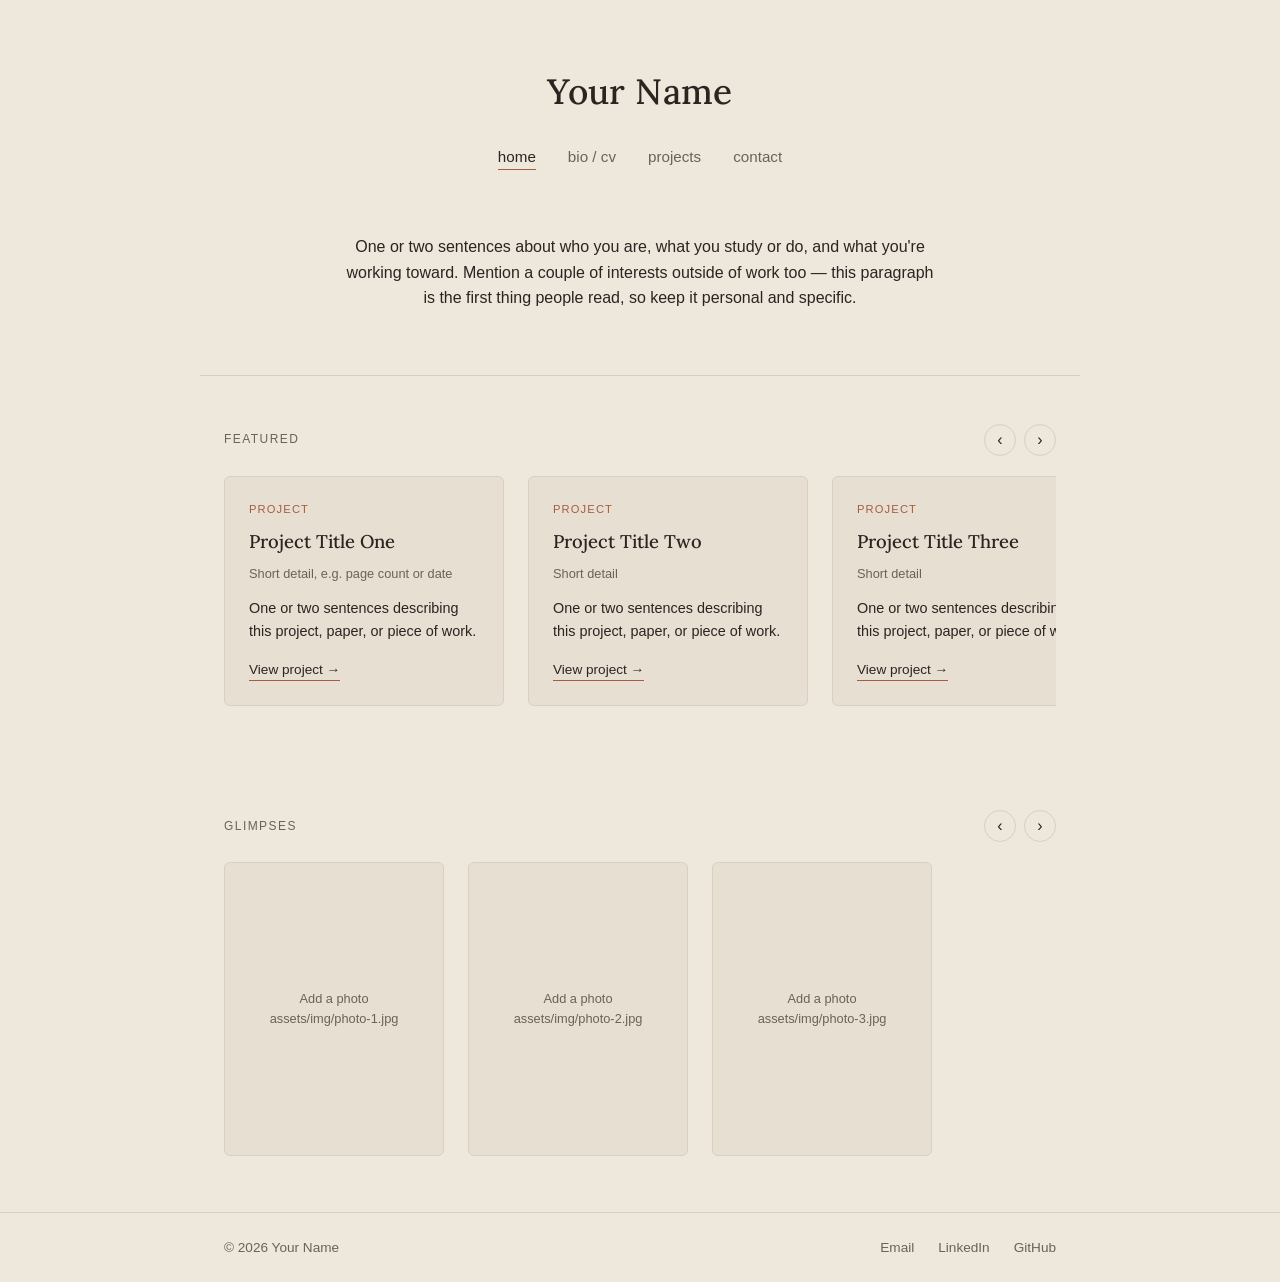
==== index.html @ d2fc9f6b "Initial scaffold for personal website Static HTML/CSS/JS site styled after filipzaleski.com: home, b" ====
<!doctype html>
<html lang="en">
<head>
  <meta charset="UTF-8" />
  <meta name="viewport" content="width=device-width, initial-scale=1.0" />
  <title>Your Name</title>
  <meta name="description" content="Personal website of Your Name." />
  <link rel="preconnect" href="https://fonts.googleapis.com" />
  <link rel="preconnect" href="https://fonts.gstatic.com" crossorigin />
  <link href="https://fonts.googleapis.com/css2?family=Lora:wght@400;500;600&display=swap" rel="stylesheet" />
  <link rel="stylesheet" href="assets/css/style.css" />
</head>
<body>
  <header class="site-header">
    <h1>Your Name</h1>
    <nav class="site-nav">
      <ul>
        <li><a href="index.html" aria-current="page">home</a></li>
        <li><a href="about.html">bio / cv</a></li>
        <li><a href="projects.html">projects</a></li>
        <li><a href="contact.html">contact</a></li>
      </ul>
    </nav>
  </header>

  <main>
    <section class="intro">
      <p>
        <!-- PLACEHOLDER: replace with your own one-paragraph bio. -->
        One or two sentences about who you are, what you study or do,
        and what you're working toward. Mention a couple of interests
        outside of work too &mdash; this paragraph is the first thing
        people read, so keep it personal and specific.
      </p>
    </section>

    <hr class="divider" />

    <section class="section">
      <div class="wrap">
        <div class="section-label">
          <span>Featured</span>
          <div class="carousel-controls">
            <button type="button" data-carousel-prev aria-label="Previous">&#8249;</button>
            <button type="button" data-carousel-next aria-label="Next">&#8250;</button>
          </div>
        </div>

        <div class="carousel" data-carousel data-carousel-track>
          <article class="card">
            <span class="card-tag">Project</span>
            <h3>Project Title One</h3>
            <span class="meta">Short detail, e.g. page count or date</span>
            <p>One or two sentences describing this project, paper, or piece of work.</p>
            <a class="card-link" href="projects.html">View project &rarr;</a>
          </article>

          <article class="card">
            <span class="card-tag">Project</span>
            <h3>Project Title Two</h3>
            <span class="meta">Short detail</span>
            <p>One or two sentences describing this project, paper, or piece of work.</p>
            <a class="card-link" href="projects.html">View project &rarr;</a>
          </article>

          <article class="card">
            <span class="card-tag">Project</span>
            <h3>Project Title Three</h3>
            <span class="meta">Short detail</span>
            <p>One or two sentences describing this project, paper, or piece of work.</p>
            <a class="card-link" href="projects.html">View project &rarr;</a>
          </article>
        </div>
      </div>
    </section>

    <section class="section">
      <div class="wrap">
        <div class="section-label">
          <span>Glimpses</span>
          <div class="carousel-controls">
            <button type="button" data-carousel-prev aria-label="Previous">&#8249;</button>
            <button type="button" data-carousel-next aria-label="Next">&#8250;</button>
          </div>
        </div>

        <div class="gallery" data-carousel data-carousel-track>
          <div class="gallery-item placeholder">Add a photo<br />assets/img/photo-1.jpg</div>
          <div class="gallery-item placeholder">Add a photo<br />assets/img/photo-2.jpg</div>
          <div class="gallery-item placeholder">Add a photo<br />assets/img/photo-3.jpg</div>
        </div>
      </div>
    </section>
  </main>

  <footer class="site-footer">
    <div class="wrap">
      <span>&copy; <span id="year"></span> Your Name</span>
      <nav>
        <a href="mailto:you@example.com">Email</a>
        <a href="https://www.linkedin.com/in/your-handle" target="_blank" rel="noopener">LinkedIn</a>
        <a href="https://github.com/wenrong-09" target="_blank" rel="noopener">GitHub</a>
      </nav>
    </div>
  </footer>

  <script>document.getElementById("year").textContent = new Date().getFullYear();</script>
  <script src="assets/js/main.js"></script>
</body>
</html>
---- assets/css/style.css ----
/* ==========================================================================
   Design tokens
   ========================================================================== */
:root {
  --color-bg: #ede7dc;
  --color-bg-card: #e6dfd2;
  --color-text: #2b2420;
  --color-text-muted: #6b6258;
  --color-accent: #a85c3f;
  --color-border: #d8cfc0;

  --font-serif: "Lora", Georgia, "Times New Roman", serif;
  --font-sans: -apple-system, BlinkMacSystemFont, "Segoe UI", Helvetica, Arial, sans-serif;

  --max-width: 880px;
  --gap: 1.5rem;
}

* {
  box-sizing: border-box;
}

html {
  scroll-behavior: smooth;
}

body {
  margin: 0;
  background: var(--color-bg);
  color: var(--color-text);
  font-family: var(--font-sans);
  font-size: 16px;
  line-height: 1.6;
  -webkit-font-smoothing: antialiased;
}

img {
  max-width: 100%;
  display: block;
}

a {
  color: inherit;
}

.wrap {
  max-width: var(--max-width);
  margin: 0 auto;
  padding: 0 1.5rem;
}

/* ==========================================================================
   Header / nav
   ========================================================================== */
.site-header {
  padding: 4rem 0 2rem;
  text-align: center;
}

.site-header h1 {
  font-family: var(--font-serif);
  font-weight: 500;
  font-size: 2.2rem;
  margin: 0 0 1.5rem;
  letter-spacing: 0.01em;
}

.site-nav ul {
  list-style: none;
  display: flex;
  justify-content: center;
  gap: 2rem;
  margin: 0;
  padding: 0;
  flex-wrap: wrap;
}

.site-nav a {
  text-decoration: none;
  font-size: 0.95rem;
  color: var(--color-text-muted);
  padding-bottom: 0.25rem;
  border-bottom: 1px solid transparent;
  transition: color 0.15s ease, border-color 0.15s ease;
}

.site-nav a:hover,
.site-nav a[aria-current="page"] {
  color: var(--color-text);
  border-bottom-color: var(--color-accent);
}

/* ==========================================================================
   Intro
   ========================================================================== */
.intro {
  max-width: 640px;
  margin: 0 auto;
  padding: 1rem 1.5rem 3rem;
  text-align: center;
  color: var(--color-text);
}

.divider {
  border: none;
  border-top: 1px solid var(--color-border);
  max-width: var(--max-width);
  margin: 0 auto;
}

/* ==========================================================================
   Section headings
   ========================================================================== */
.section {
  padding: 3rem 0;
}

.section-label {
  font-size: 0.75rem;
  letter-spacing: 0.12em;
  text-transform: uppercase;
  color: var(--color-text-muted);
  margin: 0 0 1.25rem;
  display: flex;
  align-items: center;
  justify-content: space-between;
}

.carousel-controls {
  display: flex;
  gap: 0.5rem;
}

.carousel-controls button {
  width: 2rem;
  height: 2rem;
  border-radius: 50%;
  border: 1px solid var(--color-border);
  background: transparent;
  color: var(--color-text);
  cursor: pointer;
  font-size: 1rem;
  line-height: 1;
  transition: background 0.15s ease;
}

.carousel-controls button:hover {
  background: var(--color-bg-card);
}

/* ==========================================================================
   Card carousel (Featured)
   ========================================================================== */
.carousel {
  display: flex;
  gap: var(--gap);
  overflow-x: auto;
  scroll-snap-type: x mandatory;
  padding-bottom: 0.5rem;
  scrollbar-width: none;
}

.carousel::-webkit-scrollbar {
  display: none;
}

.card {
  flex: 0 0 280px;
  scroll-snap-align: start;
  background: var(--color-bg-card);
  border: 1px solid var(--color-border);
  border-radius: 6px;
  padding: 1.5rem;
  display: flex;
  flex-direction: column;
  gap: 0.5rem;
}

.card-tag {
  font-size: 0.7rem;
  letter-spacing: 0.1em;
  text-transform: uppercase;
  color: var(--color-accent);
}

.card h3 {
  font-family: var(--font-serif);
  font-weight: 500;
  font-size: 1.15rem;
  margin: 0;
}

.card .meta {
  font-size: 0.8rem;
  color: var(--color-text-muted);
}

.card p {
  font-size: 0.9rem;
  color: var(--color-text);
  margin: 0.25rem 0 0.5rem;
  flex-grow: 1;
}

.card .card-link {
  font-size: 0.85rem;
  text-decoration: none;
  border-bottom: 1px solid var(--color-accent);
  align-self: flex-start;
  color: var(--color-text);
}

/* ==========================================================================
   Gallery carousel (Glimpses)
   ========================================================================== */
.gallery {
  display: flex;
  gap: var(--gap);
  overflow-x: auto;
  scroll-snap-type: x mandatory;
  padding-bottom: 0.5rem;
  scrollbar-width: none;
}

.gallery::-webkit-scrollbar {
  display: none;
}

.gallery-item {
  flex: 0 0 220px;
  scroll-snap-align: start;
  aspect-ratio: 3 / 4;
  border-radius: 6px;
  overflow: hidden;
  background: var(--color-bg-card);
  border: 1px solid var(--color-border);
}

.gallery-item img {
  width: 100%;
  height: 100%;
  object-fit: cover;
}

.gallery-item.placeholder {
  display: flex;
  align-items: center;
  justify-content: center;
  color: var(--color-text-muted);
  font-size: 0.8rem;
  text-align: center;
  padding: 1rem;
}

/* ==========================================================================
   Generic content pages (about / projects / contact)
   ========================================================================== */
.page-content {
  max-width: 640px;
  margin: 0 auto;
  padding: 1rem 1.5rem 4rem;
}

.page-content h2 {
  font-family: var(--font-serif);
  font-weight: 500;
  font-size: 1.6rem;
  margin-top: 2.5rem;
}

.page-content h2:first-child {
  margin-top: 0;
}

.page-content p {
  margin: 0.75rem 0;
}

.placeholder-note {
  background: var(--color-bg-card);
  border: 1px dashed var(--color-border);
  border-radius: 6px;
  padding: 0.75rem 1rem;
  font-size: 0.85rem;
  color: var(--color-text-muted);
  margin: 1.5rem 0;
}

.project-grid {
  display: grid;
  grid-template-columns: repeat(auto-fill, minmax(240px, 1fr));
  gap: var(--gap);
  margin-top: 1.5rem;
}

.contact-list {
  list-style: none;
  padding: 0;
  margin: 1.5rem 0;
  display: flex;
  flex-direction: column;
  gap: 0.75rem;
}

.contact-list a {
  text-decoration: none;
  border-bottom: 1px solid var(--color-accent);
}

/* ==========================================================================
   Footer
   ========================================================================== */
.site-footer {
  border-top: 1px solid var(--color-border);
  padding: 1.5rem 0;
}

.site-footer .wrap {
  display: flex;
  justify-content: space-between;
  align-items: center;
  flex-wrap: wrap;
  gap: 1rem;
  font-size: 0.85rem;
  color: var(--color-text-muted);
}

.site-footer nav {
  display: flex;
  gap: 1.5rem;
}

.site-footer a {
  text-decoration: none;
  color: var(--color-text-muted);
}

.site-footer a:hover {
  color: var(--color-text);
}

/* ==========================================================================
   Responsive
   ========================================================================== */
@media (max-width: 600px) {
  .site-header {
    padding: 3rem 0 1.5rem;
  }

  .site-header h1 {
    font-size: 1.8rem;
  }

  .site-nav ul {
    gap: 1.25rem;
  }
}
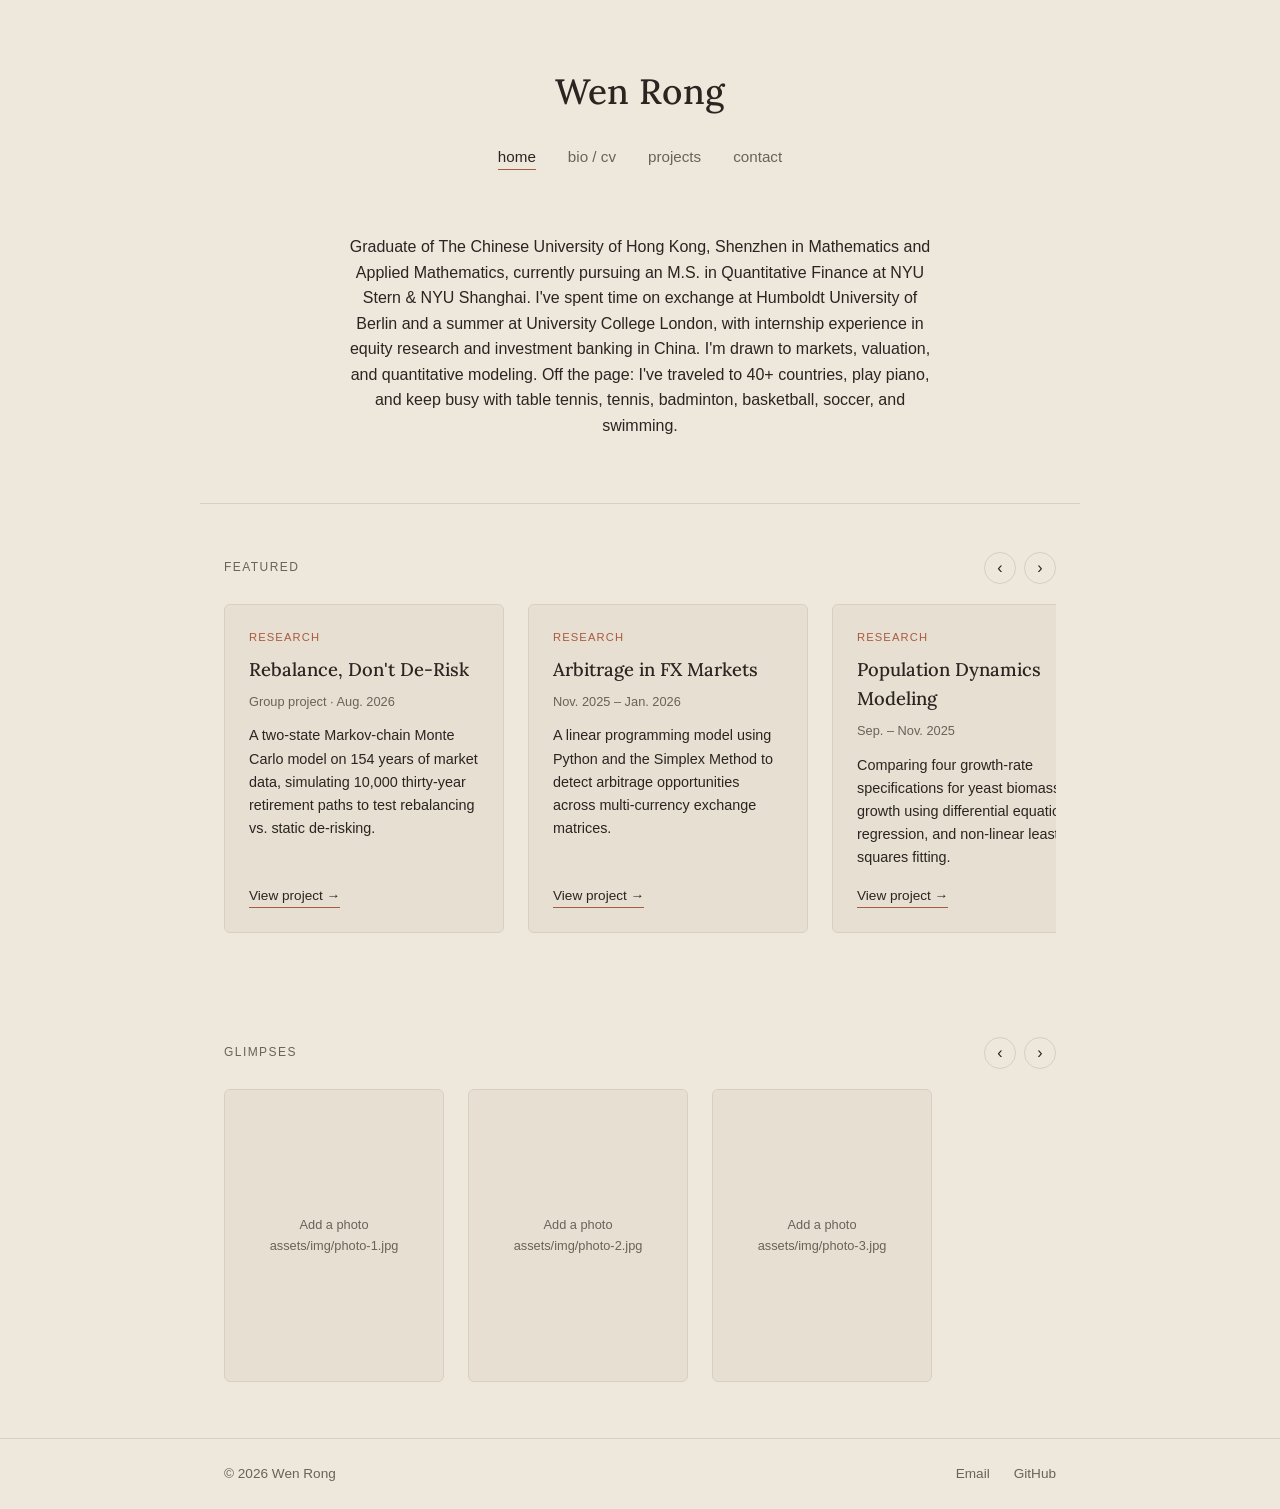
==== commit d6cd1a74: "Fill in real bio, education, experience, and project content Replaces placeholders with content from" ====
--- a/index.html
+++ b/index.html
@@ -3,8 +3,8 @@
 <head>
   <meta charset="UTF-8" />
   <meta name="viewport" content="width=device-width, initial-scale=1.0" />
-  <title>Your Name</title>
-  <meta name="description" content="Personal website of Your Name." />
+  <title>Wen Rong</title>
+  <meta name="description" content="Personal website of Wen Rong." />
   <link rel="preconnect" href="https://fonts.googleapis.com" />
   <link rel="preconnect" href="https://fonts.gstatic.com" crossorigin />
   <link href="https://fonts.googleapis.com/css2?family=Lora:wght@400;500;600&display=swap" rel="stylesheet" />
@@ -12,7 +12,7 @@
 </head>
 <body>
   <header class="site-header">
-    <h1>Your Name</h1>
+    <h1>Wen Rong</h1>
     <nav class="site-nav">
       <ul>
         <li><a href="index.html" aria-current="page">home</a></li>
@@ -26,11 +26,16 @@
   <main>
     <section class="intro">
       <p>
-        <!-- PLACEHOLDER: replace with your own one-paragraph bio. -->
-        One or two sentences about who you are, what you study or do,
-        and what you're working toward. Mention a couple of interests
-        outside of work too &mdash; this paragraph is the first thing
-        people read, so keep it personal and specific.
+        Graduate of The Chinese University of Hong Kong, Shenzhen in
+        Mathematics and Applied Mathematics, currently pursuing an M.S.
+        in Quantitative Finance at NYU Stern &amp; NYU Shanghai. I've spent
+        time on exchange at Humboldt University of Berlin and a summer
+        at University College London, with internship experience in
+        equity research and investment banking in China. I'm drawn to
+        markets, valuation, and quantitative modeling. Off the page:
+        I've traveled to 40+ countries, play piano, and keep busy with
+        table tennis, tennis, badminton, basketball, soccer, and
+        swimming.
       </p>
     </section>
 
@@ -48,26 +53,26 @@
 
         <div class="carousel" data-carousel data-carousel-track>
           <article class="card">
-            <span class="card-tag">Project</span>
-            <h3>Project Title One</h3>
-            <span class="meta">Short detail, e.g. page count or date</span>
-            <p>One or two sentences describing this project, paper, or piece of work.</p>
+            <span class="card-tag">Research</span>
+            <h3>Rebalance, Don't De-Risk</h3>
+            <span class="meta">Group project &middot; Aug. 2026</span>
+            <p>A two-state Markov-chain Monte Carlo model on 154 years of market data, simulating 10,000 thirty-year retirement paths to test rebalancing vs. static de-risking.</p>
             <a class="card-link" href="projects.html">View project &rarr;</a>
           </article>
 
           <article class="card">
-            <span class="card-tag">Project</span>
-            <h3>Project Title Two</h3>
-            <span class="meta">Short detail</span>
-            <p>One or two sentences describing this project, paper, or piece of work.</p>
+            <span class="card-tag">Research</span>
+            <h3>Arbitrage in FX Markets</h3>
+            <span class="meta">Nov. 2025 &ndash; Jan. 2026</span>
+            <p>A linear programming model using Python and the Simplex Method to detect arbitrage opportunities across multi-currency exchange matrices.</p>
             <a class="card-link" href="projects.html">View project &rarr;</a>
           </article>
 
           <article class="card">
-            <span class="card-tag">Project</span>
-            <h3>Project Title Three</h3>
-            <span class="meta">Short detail</span>
-            <p>One or two sentences describing this project, paper, or piece of work.</p>
+            <span class="card-tag">Research</span>
+            <h3>Population Dynamics Modeling</h3>
+            <span class="meta">Sep. &ndash; Nov. 2025</span>
+            <p>Comparing four growth-rate specifications for yeast biomass growth using differential equations, regression, and non-linear least squares fitting.</p>
             <a class="card-link" href="projects.html">View project &rarr;</a>
           </article>
         </div>
@@ -95,10 +100,9 @@
 
   <footer class="site-footer">
     <div class="wrap">
-      <span>&copy; <span id="year"></span> Your Name</span>
+      <span>&copy; <span id="year"></span> Wen Rong</span>
       <nav>
-        <a href="mailto:you@example.com">Email</a>
-        <a href="https://www.linkedin.com/in/your-handle" target="_blank" rel="noopener">LinkedIn</a>
+        <a href="mailto:wr2247@stern.nyu.edu">Email</a>
         <a href="https://github.com/wenrong-09" target="_blank" rel="noopener">GitHub</a>
       </nav>
     </div>
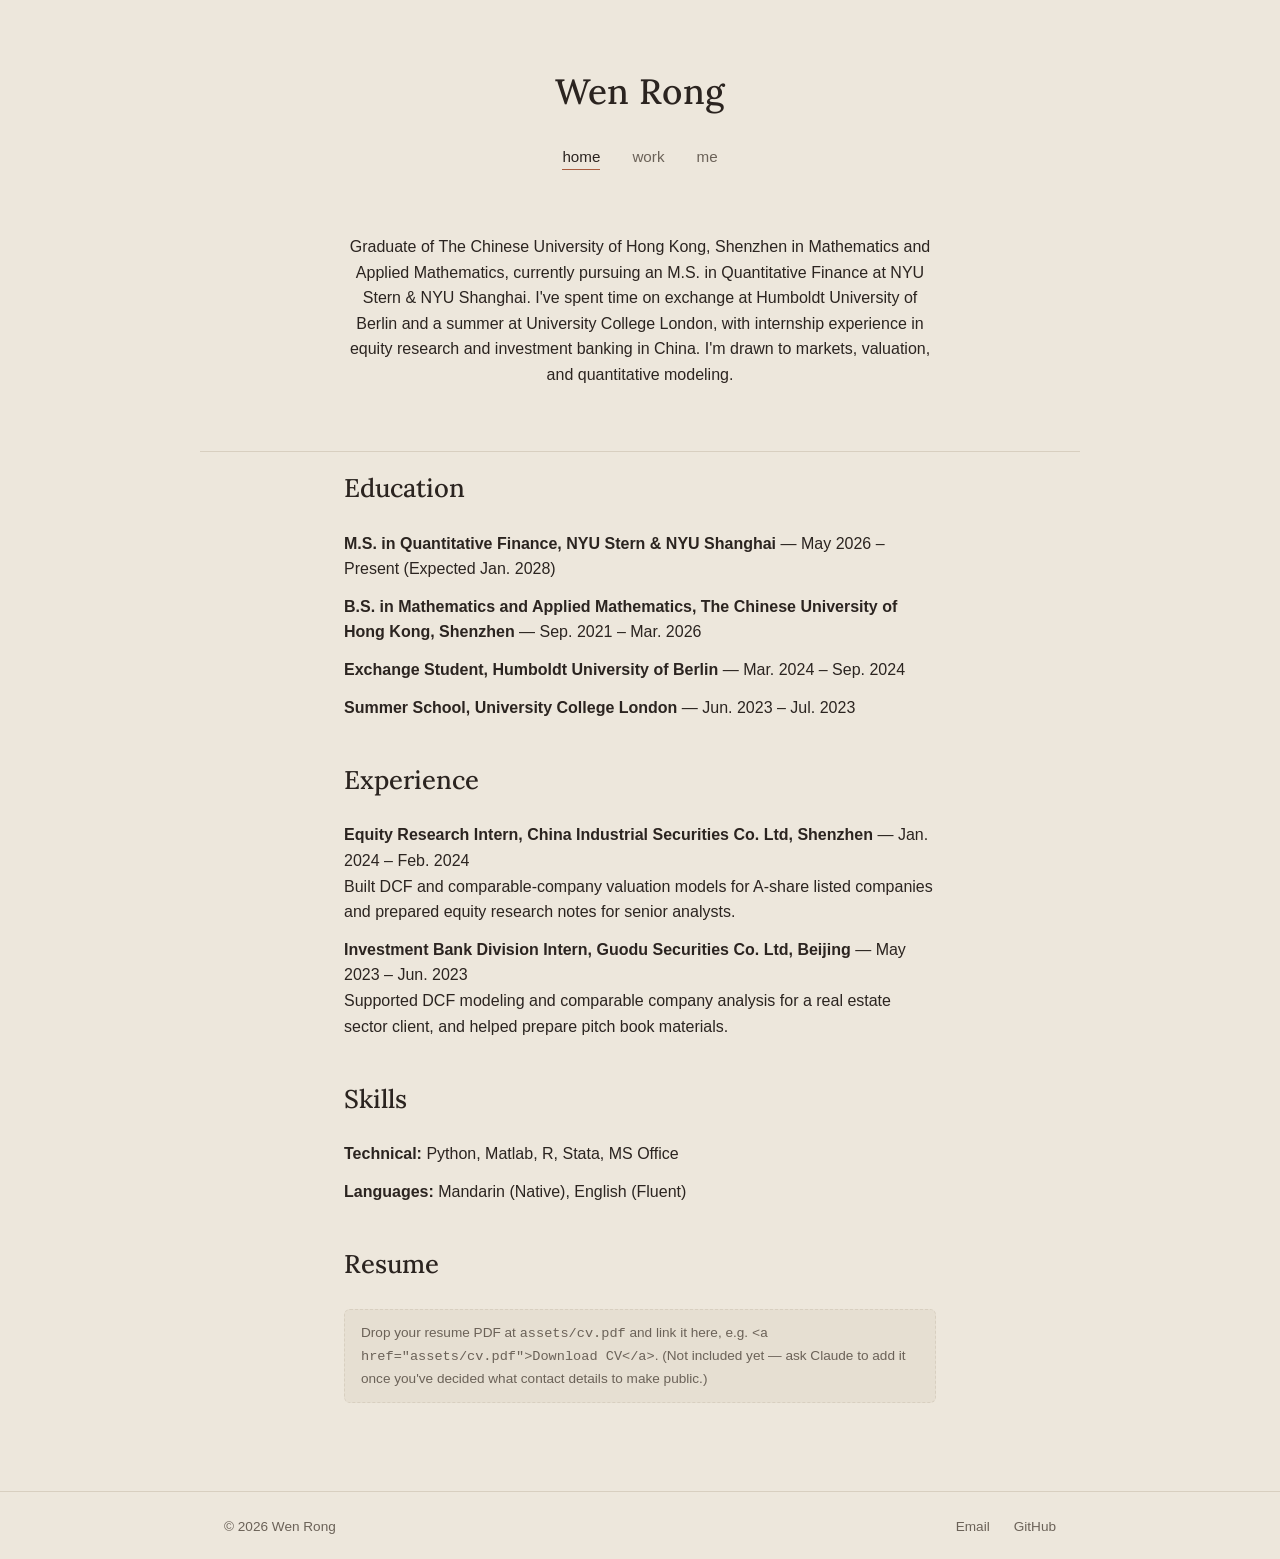
==== commit 5fa0db2f: "Restructure nav to 3 pages: home/bio, work, me Merges bio/cv content into the home page, renames pro" ====
--- a/index.html
+++ b/index.html
@@ -16,9 +16,8 @@
     <nav class="site-nav">
       <ul>
         <li><a href="index.html" aria-current="page">home</a></li>
-        <li><a href="about.html">bio / cv</a></li>
-        <li><a href="projects.html">projects</a></li>
-        <li><a href="contact.html">contact</a></li>
+        <li><a href="work.html">work</a></li>
+        <li><a href="me.html">me</a></li>
       </ul>
     </nav>
   </header>
@@ -32,68 +31,33 @@
         time on exchange at Humboldt University of Berlin and a summer
         at University College London, with internship experience in
         equity research and investment banking in China. I'm drawn to
-        markets, valuation, and quantitative modeling. Off the page:
-        I've traveled to 40+ countries, play piano, and keep busy with
-        table tennis, tennis, badminton, basketball, soccer, and
-        swimming.
+        markets, valuation, and quantitative modeling.
       </p>
     </section>
 
     <hr class="divider" />
 
-    <section class="section">
-      <div class="wrap">
-        <div class="section-label">
-          <span>Featured</span>
-          <div class="carousel-controls">
-            <button type="button" data-carousel-prev aria-label="Previous">&#8249;</button>
-            <button type="button" data-carousel-next aria-label="Next">&#8250;</button>
-          </div>
-        </div>
+    <section class="page-content">
+      <h2>Education</h2>
+      <p><strong>M.S. in Quantitative Finance, NYU Stern &amp; NYU Shanghai</strong> &mdash; May 2026 &ndash; Present (Expected Jan. 2028)</p>
+      <p><strong>B.S. in Mathematics and Applied Mathematics, The Chinese University of Hong Kong, Shenzhen</strong> &mdash; Sep. 2021 &ndash; Mar. 2026</p>
+      <p><strong>Exchange Student, Humboldt University of Berlin</strong> &mdash; Mar. 2024 &ndash; Sep. 2024</p>
+      <p><strong>Summer School, University College London</strong> &mdash; Jun. 2023 &ndash; Jul. 2023</p>
 
-        <div class="carousel" data-carousel data-carousel-track>
-          <article class="card">
-            <span class="card-tag">Research</span>
-            <h3>Rebalance, Don't De-Risk</h3>
-            <span class="meta">Group project &middot; Aug. 2026</span>
-            <p>A two-state Markov-chain Monte Carlo model on 154 years of market data, simulating 10,000 thirty-year retirement paths to test rebalancing vs. static de-risking.</p>
-            <a class="card-link" href="projects.html">View project &rarr;</a>
-          </article>
+      <h2>Experience</h2>
+      <p><strong>Equity Research Intern, China Industrial Securities Co. Ltd, Shenzhen</strong> &mdash; Jan. 2024 &ndash; Feb. 2024<br />Built DCF and comparable-company valuation models for A-share listed companies and prepared equity research notes for senior analysts.</p>
+      <p><strong>Investment Bank Division Intern, Guodu Securities Co. Ltd, Beijing</strong> &mdash; May 2023 &ndash; Jun. 2023<br />Supported DCF modeling and comparable company analysis for a real estate sector client, and helped prepare pitch book materials.</p>
 
-          <article class="card">
-            <span class="card-tag">Research</span>
-            <h3>Arbitrage in FX Markets</h3>
-            <span class="meta">Nov. 2025 &ndash; Jan. 2026</span>
-            <p>A linear programming model using Python and the Simplex Method to detect arbitrage opportunities across multi-currency exchange matrices.</p>
-            <a class="card-link" href="projects.html">View project &rarr;</a>
-          </article>
+      <h2>Skills</h2>
+      <p><strong>Technical:</strong> Python, Matlab, R, Stata, MS Office</p>
+      <p><strong>Languages:</strong> Mandarin (Native), English (Fluent)</p>
 
-          <article class="card">
-            <span class="card-tag">Research</span>
-            <h3>Population Dynamics Modeling</h3>
-            <span class="meta">Sep. &ndash; Nov. 2025</span>
-            <p>Comparing four growth-rate specifications for yeast biomass growth using differential equations, regression, and non-linear least squares fitting.</p>
-            <a class="card-link" href="projects.html">View project &rarr;</a>
-          </article>
-        </div>
-      </div>
-    </section>
-
-    <section class="section">
-      <div class="wrap">
-        <div class="section-label">
-          <span>Glimpses</span>
-          <div class="carousel-controls">
-            <button type="button" data-carousel-prev aria-label="Previous">&#8249;</button>
-            <button type="button" data-carousel-next aria-label="Next">&#8250;</button>
-          </div>
-        </div>
-
-        <div class="gallery" data-carousel data-carousel-track>
-          <div class="gallery-item placeholder">Add a photo<br />assets/img/photo-1.jpg</div>
-          <div class="gallery-item placeholder">Add a photo<br />assets/img/photo-2.jpg</div>
-          <div class="gallery-item placeholder">Add a photo<br />assets/img/photo-3.jpg</div>
-        </div>
+      <h2>Resume</h2>
+      <div class="placeholder-note">
+        Drop your resume PDF at <code>assets/cv.pdf</code> and link it
+        here, e.g. <code>&lt;a href="assets/cv.pdf"&gt;Download
+        CV&lt;/a&gt;</code>. (Not included yet &mdash; ask Claude to add
+        it once you've decided what contact details to make public.)
       </div>
     </section>
   </main>
--- a/assets/css/style.css
+++ b/assets/css/style.css
@@ -253,6 +253,62 @@
 }
 
 /* ==========================================================================
+   Video grid (Me page)
+   ========================================================================== */
+.video-grid {
+  display: grid;
+  grid-template-columns: repeat(auto-fill, minmax(220px, 1fr));
+  gap: var(--gap);
+  margin-top: 1.5rem;
+}
+
+.video-item {
+  aspect-ratio: 16 / 9;
+  border-radius: 6px;
+  overflow: hidden;
+  background: var(--color-bg-card);
+  border: 1px dashed var(--color-border);
+}
+
+.video-item video,
+.video-item iframe {
+  width: 100%;
+  height: 100%;
+  border: none;
+  object-fit: cover;
+}
+
+.video-item.placeholder {
+  display: flex;
+  align-items: center;
+  justify-content: center;
+  color: var(--color-text-muted);
+  font-size: 0.8rem;
+  text-align: center;
+  padding: 1rem;
+}
+
+/* ==========================================================================
+   Tag list (sports, places)
+   ========================================================================== */
+.tag-list {
+  list-style: none;
+  display: flex;
+  flex-wrap: wrap;
+  gap: 0.6rem;
+  padding: 0;
+  margin: 1rem 0 0;
+}
+
+.tag-list li {
+  background: var(--color-bg-card);
+  border: 1px solid var(--color-border);
+  border-radius: 999px;
+  padding: 0.35rem 0.9rem;
+  font-size: 0.85rem;
+}
+
+/* ==========================================================================
    Generic content pages (about / projects / contact)
    ========================================================================== */
 .page-content {
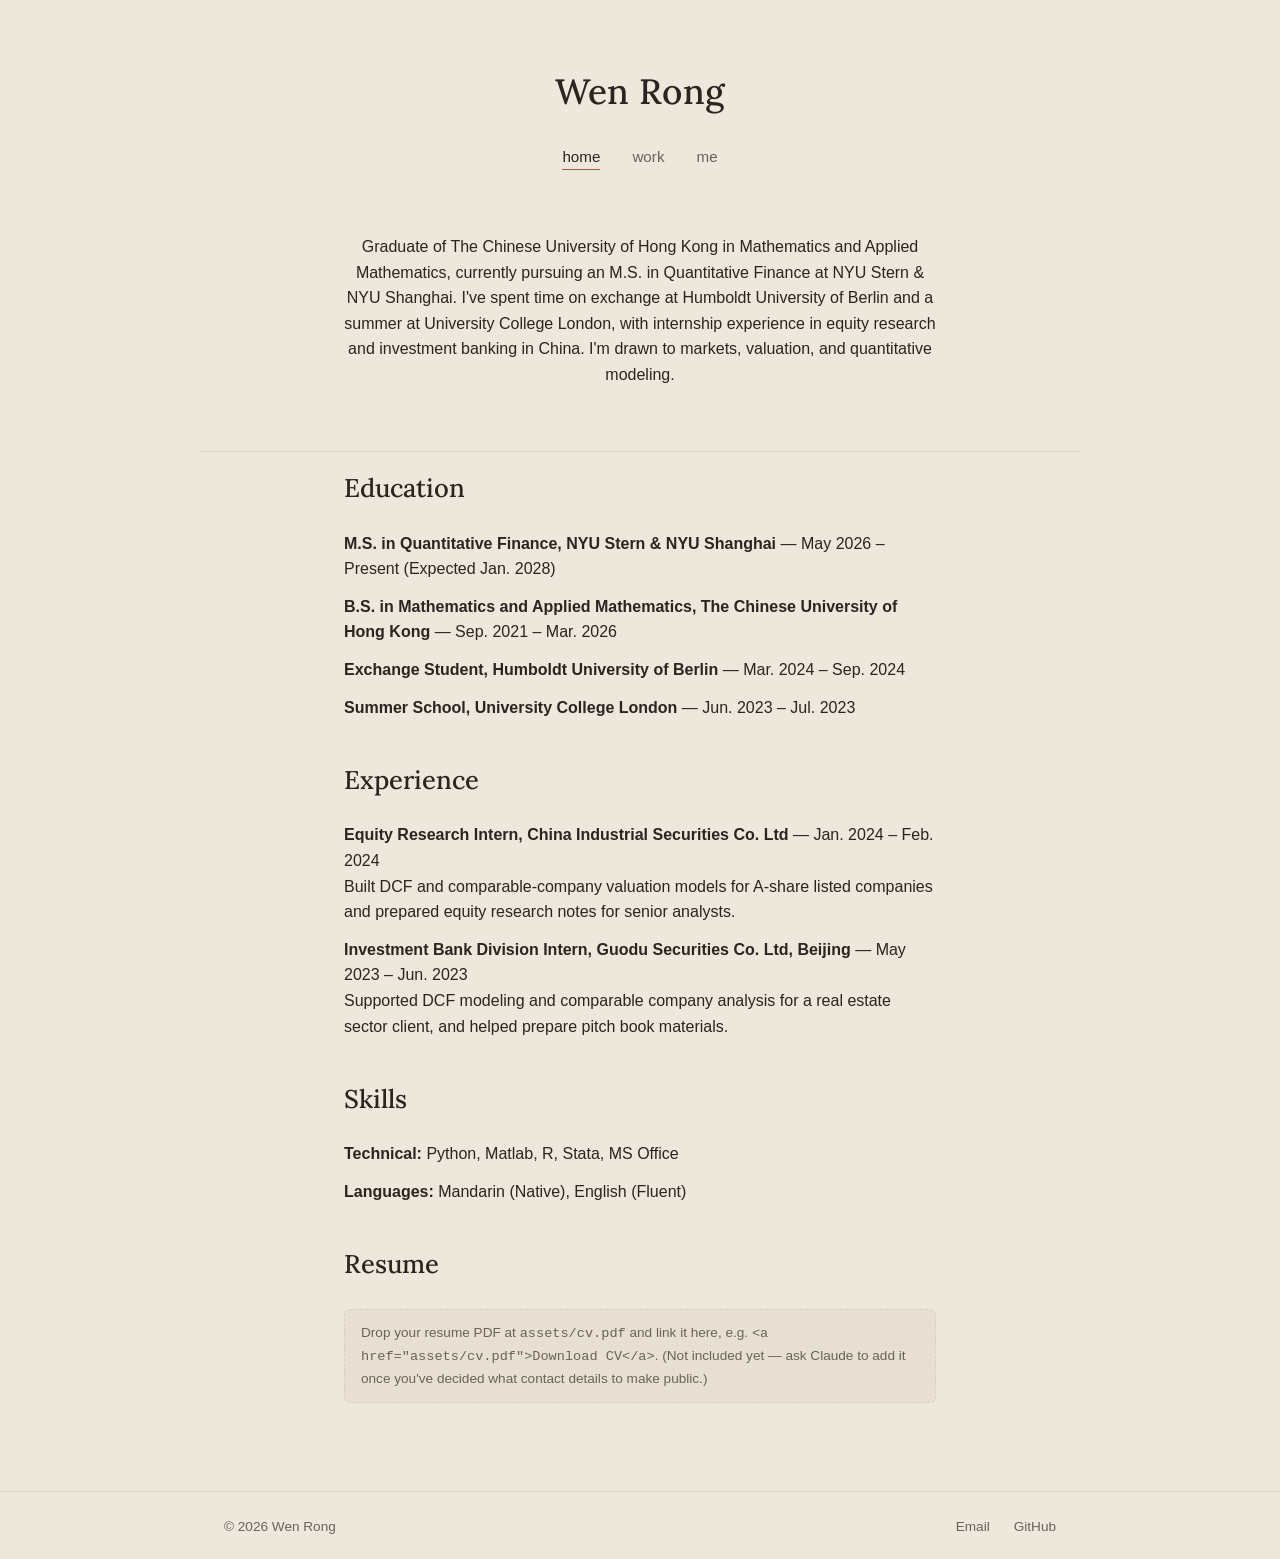
==== commit bec649b8: "Remove Shenzhen from university and internship labels Co-Authored-By: Claude Sonnet 5 <noreply@anthr" ====
--- a/index.html
+++ b/index.html
@@ -25,7 +25,7 @@
   <main>
     <section class="intro">
       <p>
-        Graduate of The Chinese University of Hong Kong, Shenzhen in
+        Graduate of The Chinese University of Hong Kong in
         Mathematics and Applied Mathematics, currently pursuing an M.S.
         in Quantitative Finance at NYU Stern &amp; NYU Shanghai. I've spent
         time on exchange at Humboldt University of Berlin and a summer
@@ -40,12 +40,12 @@
     <section class="page-content">
       <h2>Education</h2>
       <p><strong>M.S. in Quantitative Finance, NYU Stern &amp; NYU Shanghai</strong> &mdash; May 2026 &ndash; Present (Expected Jan. 2028)</p>
-      <p><strong>B.S. in Mathematics and Applied Mathematics, The Chinese University of Hong Kong, Shenzhen</strong> &mdash; Sep. 2021 &ndash; Mar. 2026</p>
+      <p><strong>B.S. in Mathematics and Applied Mathematics, The Chinese University of Hong Kong</strong> &mdash; Sep. 2021 &ndash; Mar. 2026</p>
       <p><strong>Exchange Student, Humboldt University of Berlin</strong> &mdash; Mar. 2024 &ndash; Sep. 2024</p>
       <p><strong>Summer School, University College London</strong> &mdash; Jun. 2023 &ndash; Jul. 2023</p>
 
       <h2>Experience</h2>
-      <p><strong>Equity Research Intern, China Industrial Securities Co. Ltd, Shenzhen</strong> &mdash; Jan. 2024 &ndash; Feb. 2024<br />Built DCF and comparable-company valuation models for A-share listed companies and prepared equity research notes for senior analysts.</p>
+      <p><strong>Equity Research Intern, China Industrial Securities Co. Ltd</strong> &mdash; Jan. 2024 &ndash; Feb. 2024<br />Built DCF and comparable-company valuation models for A-share listed companies and prepared equity research notes for senior analysts.</p>
       <p><strong>Investment Bank Division Intern, Guodu Securities Co. Ltd, Beijing</strong> &mdash; May 2023 &ndash; Jun. 2023<br />Supported DCF modeling and comparable company analysis for a real estate sector client, and helped prepare pitch book materials.</p>
 
       <h2>Skills</h2>
